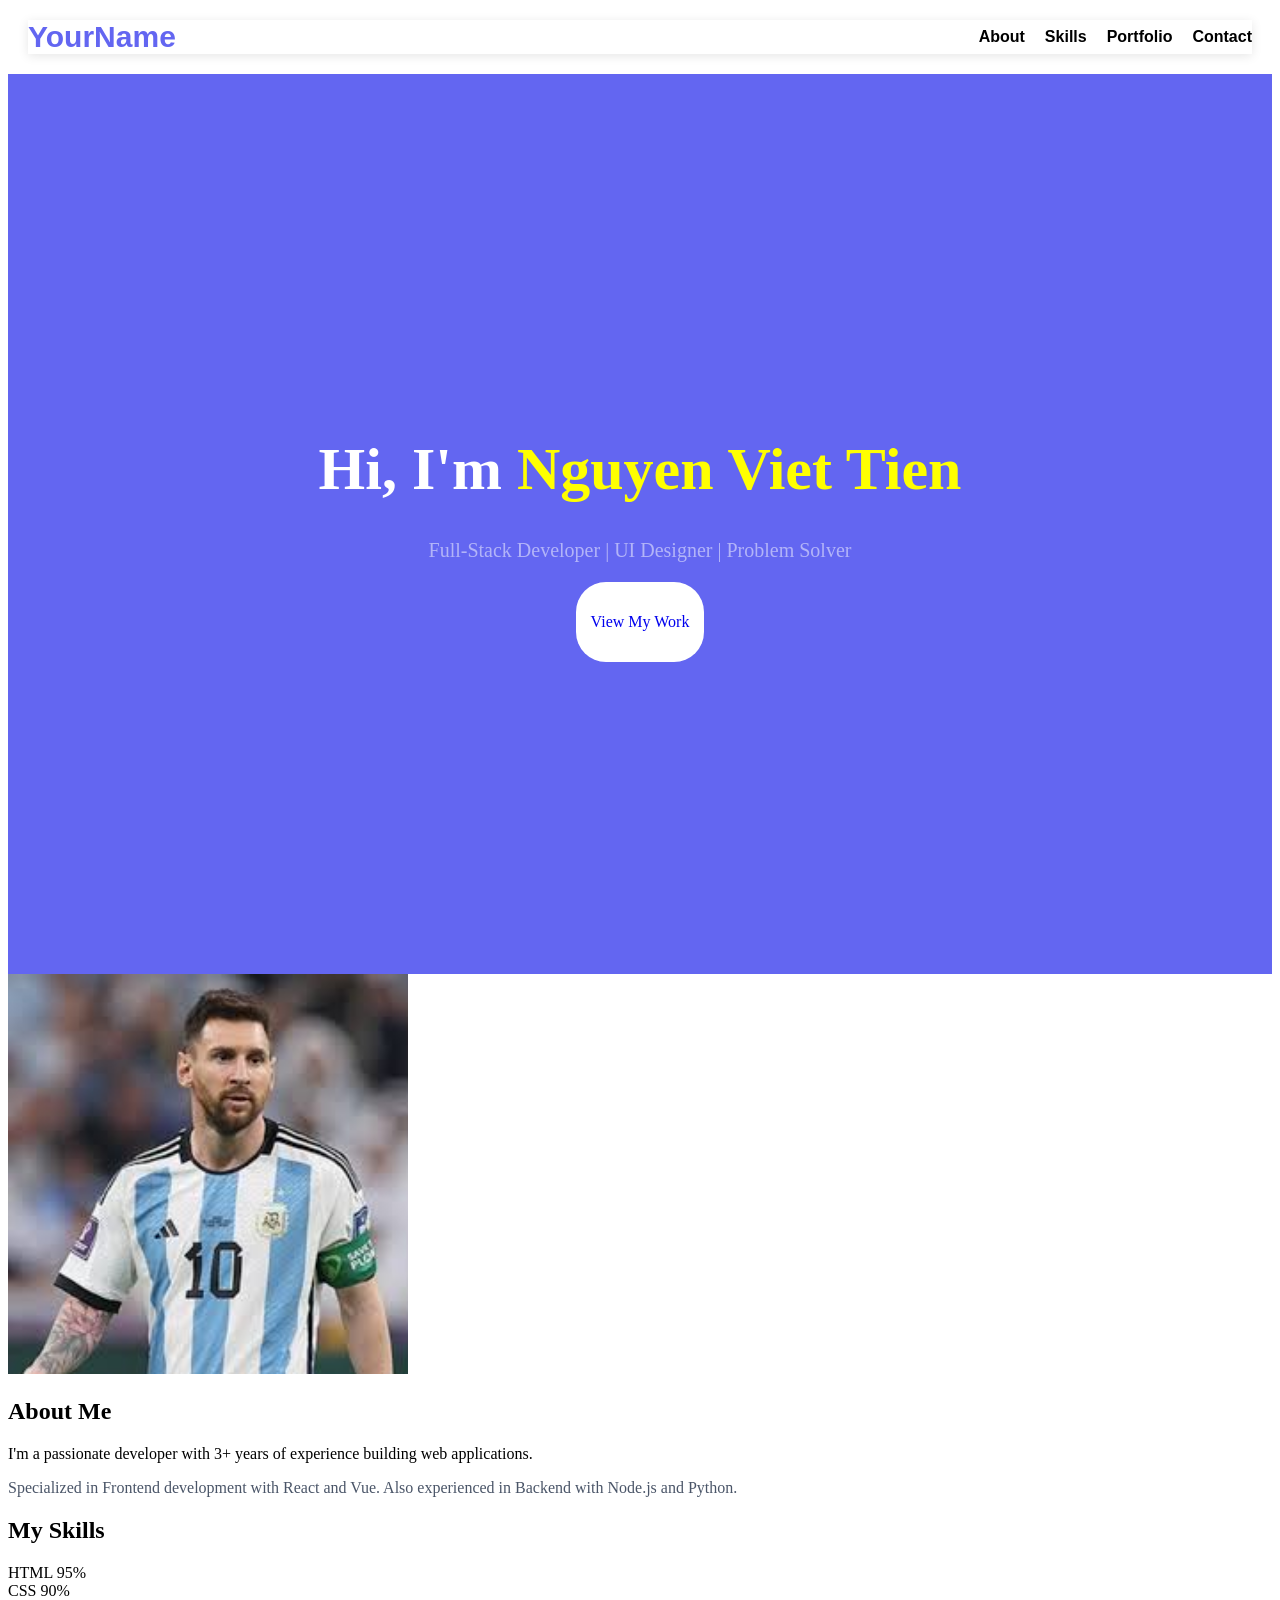
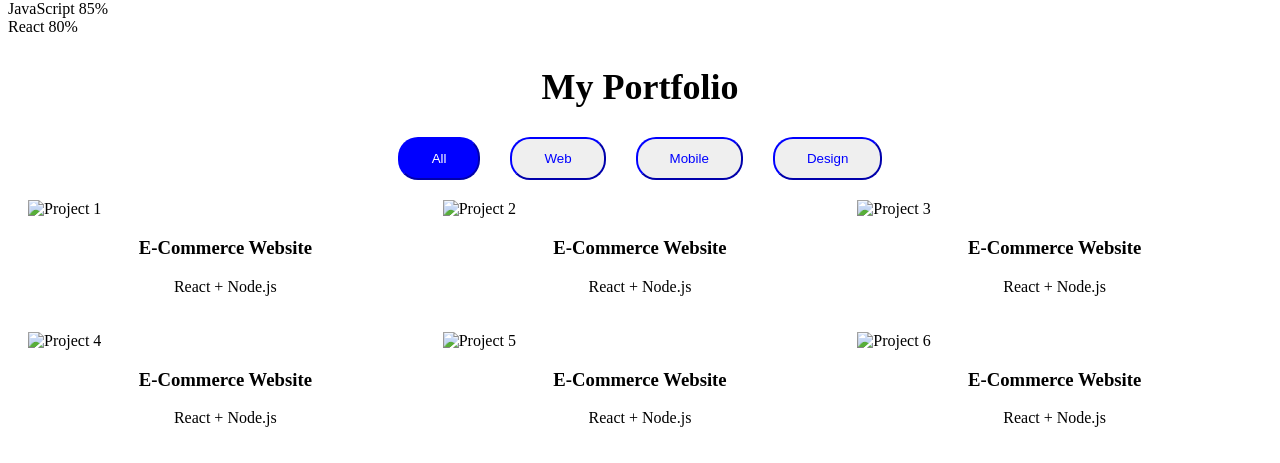
==== portfolio_site/index.html @ ffdbf57f "[FEATURE] Build portfolio grid layout" ====
<!DOCTYPE html>
<html lang="en">
<head>
    <meta charset="UTF-8">
    <meta name="viewport" content="width=device-width, initial-scale=1.0">
    <link rel="stylesheet" href="header.css">
    <link rel="stylesheet" href="hero.css">
    <link rel="stylesheet" href="about.css">
    <link rel="stylesheet" href="skills.css">
    <link rel="stylesheet" href="portfolio.css">
    <title>My Portfolio</title>
</head>
    <body>
        <header>
            <div class="logo">YourName</div>
                <nav>
                    <a href="#about">About</a>
                    <a href="#skills">Skills</a>
                    <a href="#portfolio">Portfolio</a>
                    <a href="#contact">Contact</a>
                </nav>
        </header>
        <main>
            <section class="hero">
                <h1>Hi, I'm <span>Nguyen Viet Tien</span></h1>
                <p>Full-Stack Developer | UI Designer | Problem Solver</p>
                <a href="#portfolio" class="cta-button">View My Work</a>
            </section>
            <section id="about" class="about-section">
                <div class = "container">
                    <div class="about-grid">
                        <div class="about-image">
                            <img src="[data-uri]" width="400px" height="400px" alt="Profile Photo">
                        </div>
                        <div class="about-content">
                            <h2>About Me</h2>
                            <p class="lead">I'm a passionate developer with 3+ years of experience building web applications.</p>
                            <p style="color: #4a5568; font-size: medium;">Specialized in Frontend development with React and Vue. Also experienced in Backend with Node.js and Python.</p>
                        </div>
                    </div>
                </div>
            </section>
            <section id="skills" class="skills-section">
                <div class="container">
                    <h2>My Skills</h2>
                    <div class="skills-grid">
                        <div class="skill-item">
                            <span class="skill-name">HTML</span>
                            <span class="skill-percentage">95%</span>
                            <div class="skill-bar">
                                <div class="skill-progress" style="width: 95%;"></div>
                            </div>
                        </div>
                        <div class="skill-item">
                            <span class="skill-name">CSS</span>
                            <span class="skill-percentage">90%</span>
                            <div class="skill-bar">
                                <div class="skill-progress" style="width: 90%;"></div>
                            </div>
                        </div>
                        <div class="skill-item">
                            <span class="skill-name">JavaScript</span>
                            <span class="skill-percentage">85%</span>
                            <div class="skill-bar">
                                <div class="skill-progress" style="width: 85%;"></div>
                            </div>
                        </div>
                        <div class="skill-item">
                            <span class="skill-name">React</span>
                            <span class="skill-percentage">80%</span>
                            <div class="skill-bar">
                                <div class="skill-progress" style="width: 80%;"></div>
                            </div>
                        </div>
                    </div>
                </div>
            </section>
            <section id="portfolio" class="portfolio-section">
                <div class="container">
                    <h2>My Portfolio</h2>
                    <div class="portfolio-filters">
                        <button class="filter-btn active">All</button>
                        <button class="filter-btn">Web</button>
                        <button class="filter-btn">Mobile</button>
                        <button class="filter-btn">Design</button>
                    </div>
                    <div class="portfolio-grid">
                        <div class="portfolio-item" data-category="web">
                            <img src="https://placehold.co/400x300" alt="Project 1">
                            <div class="portfolio-overlay">
                                <h3>E-Commerce Website</h3>
                                <p>React + Node.js</p>
                            </div>
                        </div>
                        <div class="portfolio-item" data-category="web">
                            <img src="https://placehold.co/400x300" alt="Project 2">
                            <div class="portfolio-overlay">
                                <h3>E-Commerce Website</h3>
                                <p>React + Node.js</p>
                            </div>
                        </div>
                        <div class="portfolio-item" data-category="web">
                            <img src="https://placehold.co/400x300" alt="Project 3">
                            <div class="portfolio-overlay">
                                <h3>E-Commerce Website</h3>
                                <p>React + Node.js</p>
                            </div>
                        </div>
                        <div class="portfolio-item" data-category="web">
                            <img src="https://placehold.co/400x300" alt="Project 4">
                            <div class="portfolio-overlay">
                                <h3>E-Commerce Website</h3>
                                <p>React + Node.js</p>
                            </div>
                        </div>
                        <div class="portfolio-item" data-category="web">
                            <img src="https://placehold.co/400x300" alt="Project 5">
                            <div class="portfolio-overlay">
                                <h3>E-Commerce Website</h3>
                                <p>React + Node.js</p>
                            </div>
                        </div>
                        <div class="portfolio-item" data-category="web">
                            <img src="https://placehold.co/400x300" alt="Project 6">
                            <div class="portfolio-overlay">
                                <h3>E-Commerce Website</h3>
                                <p>React + Node.js</p>
                            </div>
                        </div>
                    </div>
                </div>
            </section>
        </main>
    </body>
    </html>
---- portfolio_site/header.css ----
header{
    display: flex;
    position: sticky;
    top: 0;
    z-index: 1000;
    box-shadow: 0 2px 10px rgba(0,0,0,0.1);
    justify-content: space-between;
    align-items: center;
    margin: 20px;
}
.logo{
    color: #6366f1;
    font-size: 30px;
    font-family: 'Segoe UI', Tahoma, Geneva, Verdana, sans-serif;
    font-weight: bold;
}
nav a
{
    text-decoration: none;
    color: black;
    font-family: 'Segoe UI', Tahoma, Geneva, Verdana, sans-serif;
    font-weight: bold;
}
nav{
    display: flex;
    gap: 20px;
}
nav a:hover{
    text-decoration: underline;
}
---- portfolio_site/hero.css ----
.hero{
    display: flex;
    background-color: #6366f1;  
    min-height: 100vh;
    text-align: center;
    justify-content: center;
    align-items: center;
    flex-direction: column;
}
.hero h1{
    color: white;
    font-size: 60px;
    margin-bottom: 15px;
}
.hero p{
    font-size: 20px;
    color: rgba(255, 255, 255, 0.509);
}
.hero a{
    display: flex;
    border-radius: 30px;
    padding: 15px 15px;
    height: 50px;
    background-color: white;
    text-align: center;
    flex-direction: column;
    justify-content: center;
    text-decoration: none;
}
.hero span{
    color: yellow;
}
@media (max-width: 768px) {
    .about-grid { grid-template-columns: 1fr; }
}
---- portfolio_site/portfolio.css ----
.portfolio-section h2{
    text-align: center;
    font-weight: bold;
    font-size: 36px;
}
.portfolio-filters{
    display: flex;
    align-items: center;
    gap: 30px;
    justify-content: center;
}
.portfolio-filters button{
    border-radius: 20px;
    padding: 12px 32px;
    color: blue;
    border-color: blue;
}
.portfolio-filters button:hover{
    background-color: blue;
    color: white;
}
.portfolio-grid{
    display: grid;
    grid-template-columns: repeat(3, 1fr);
    margin-top: 30px;
    justify-content: center;
    align-items: center;
    gap: 20px;
    margin: 20px;
}
.portfolio-grid img{
    width: 100%;
}
.filter-btn.active{
    background: blue;
    color: white;
}
.portfolio-grid h3{
    text-align: center;
}
.portfolio-grid p{
    text-align: center;
}
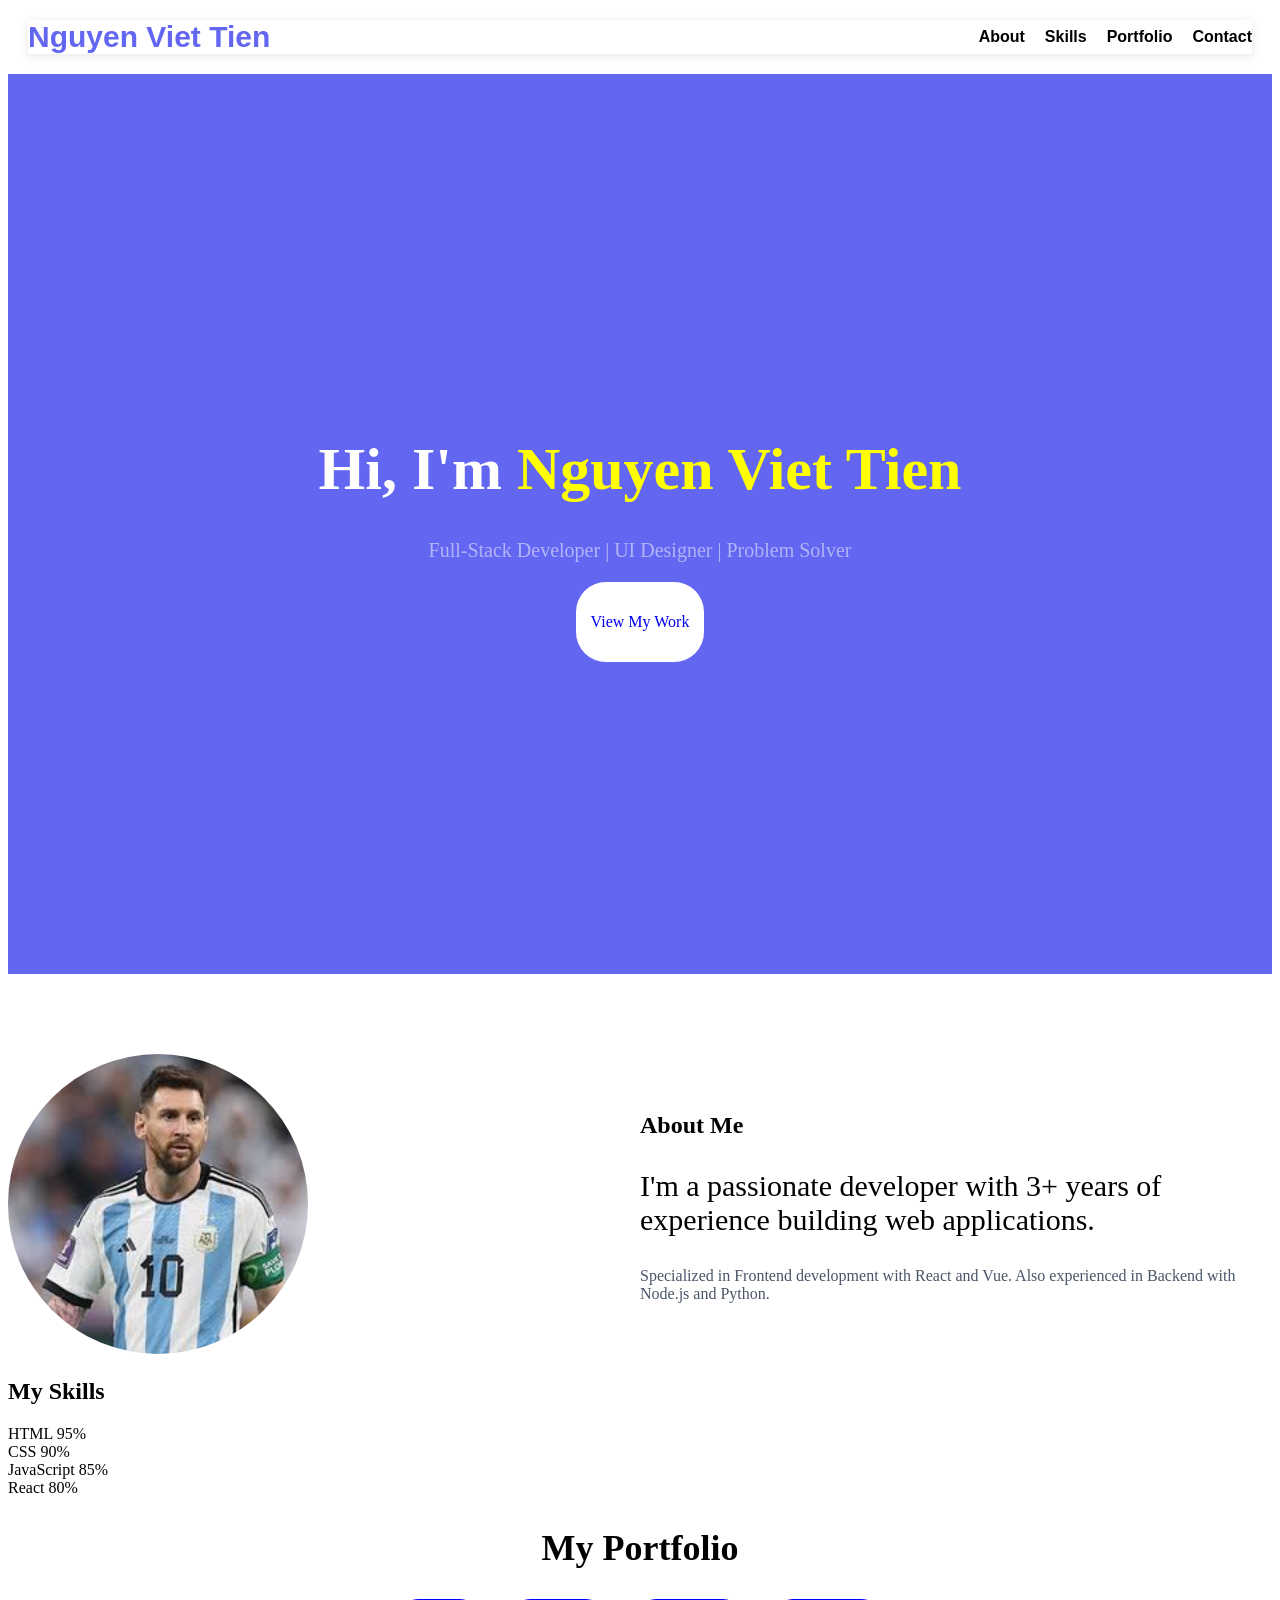
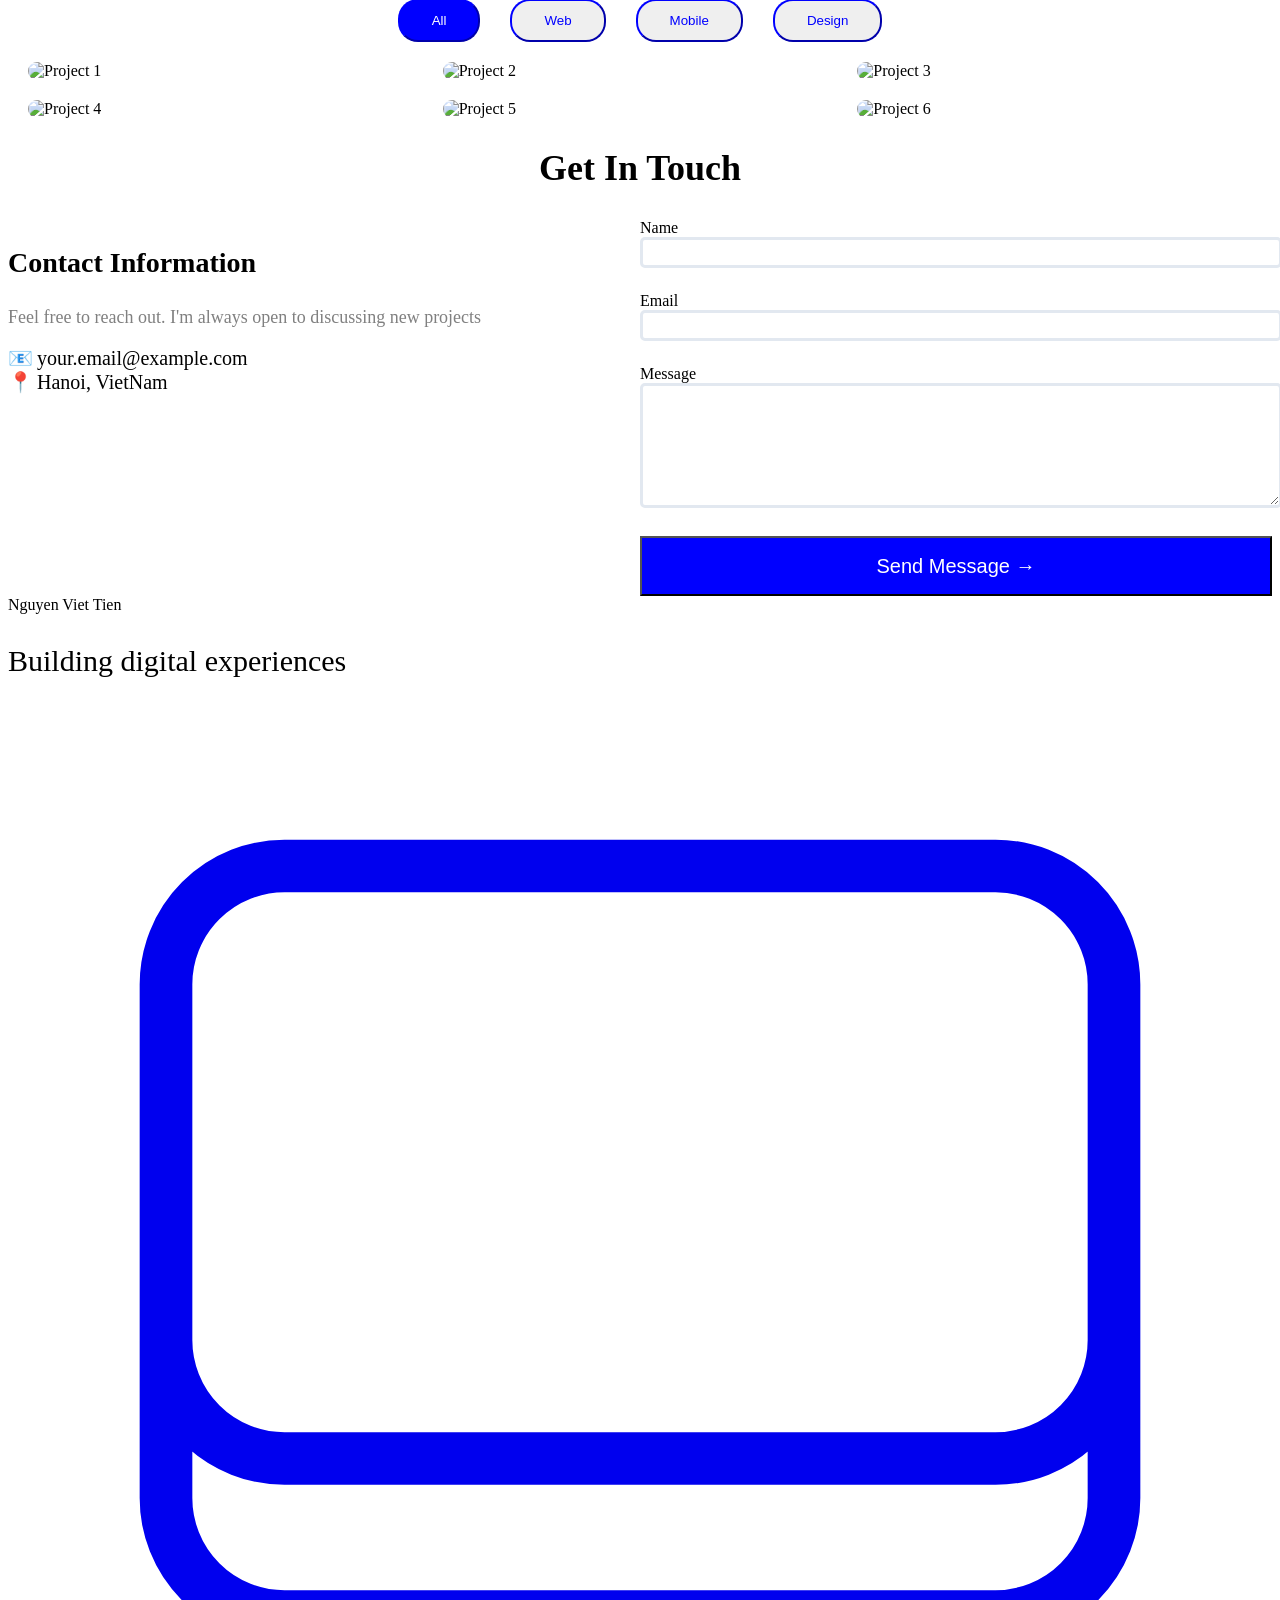
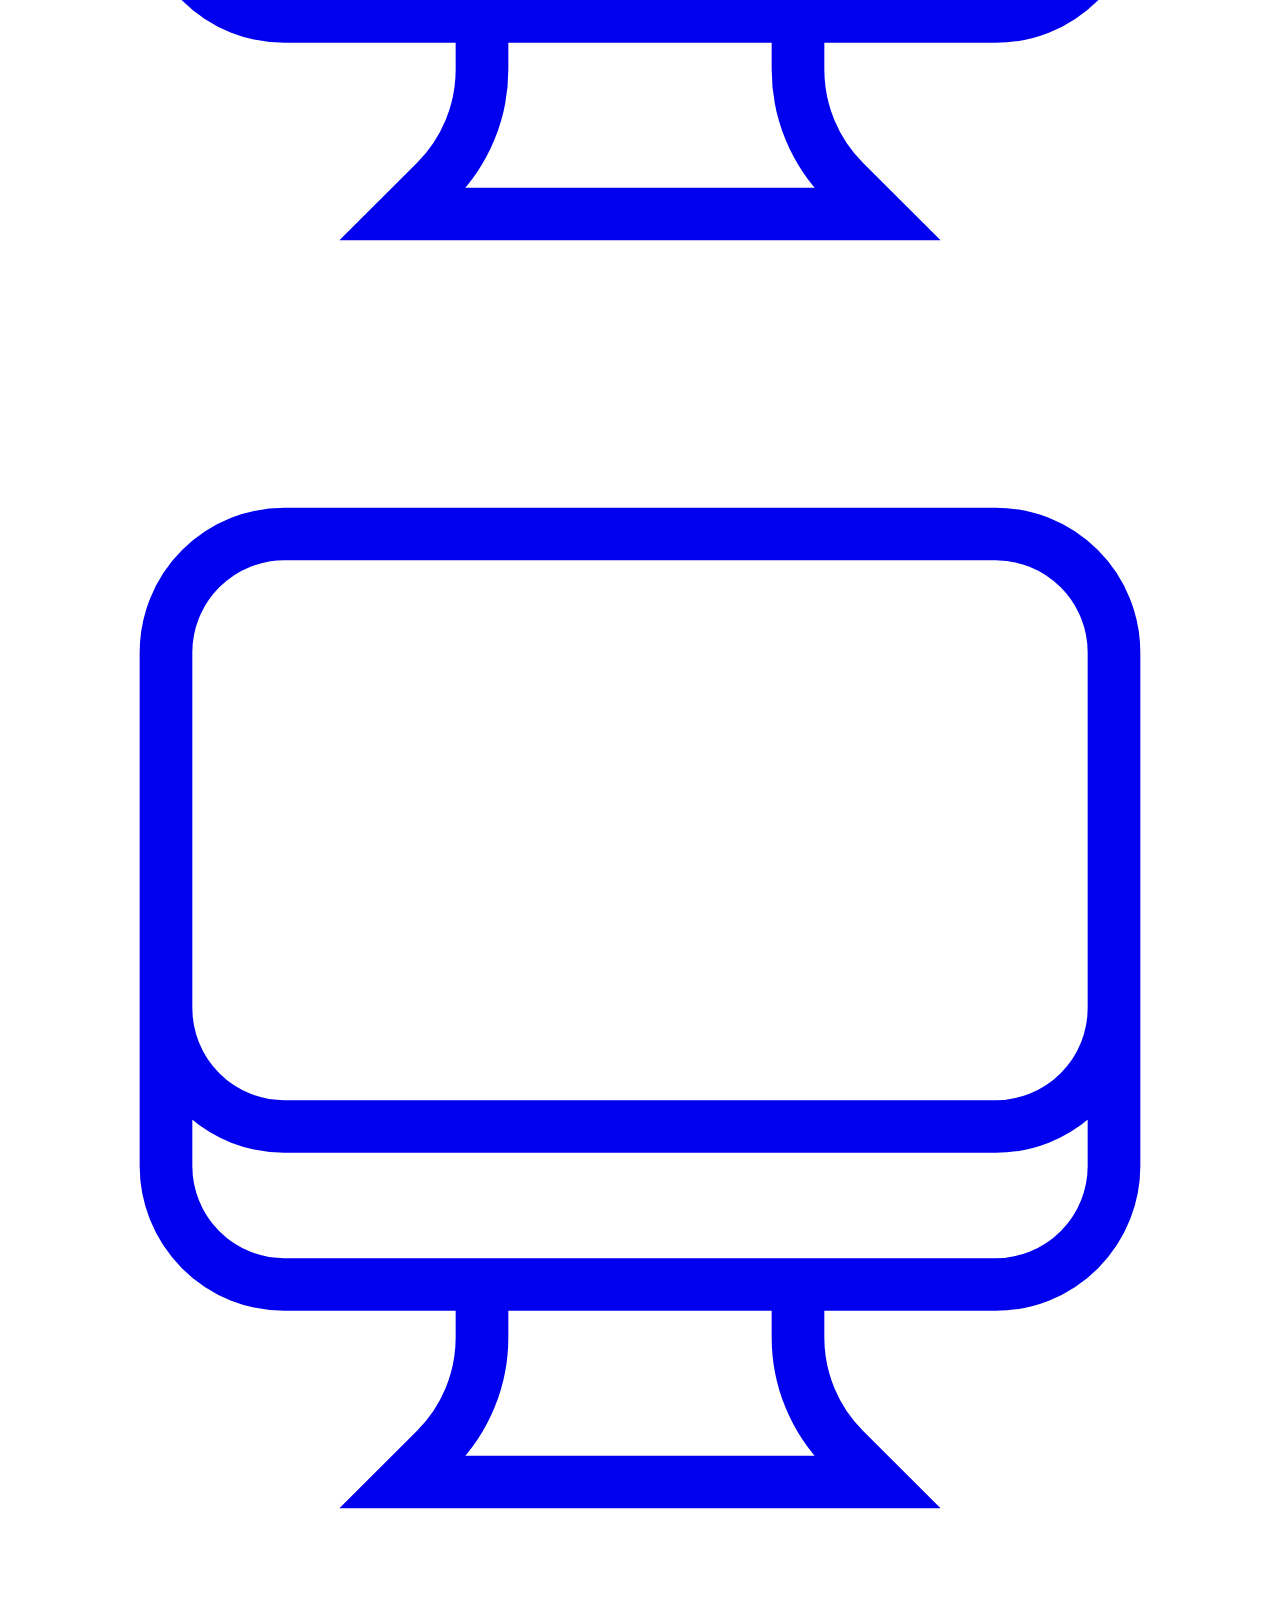
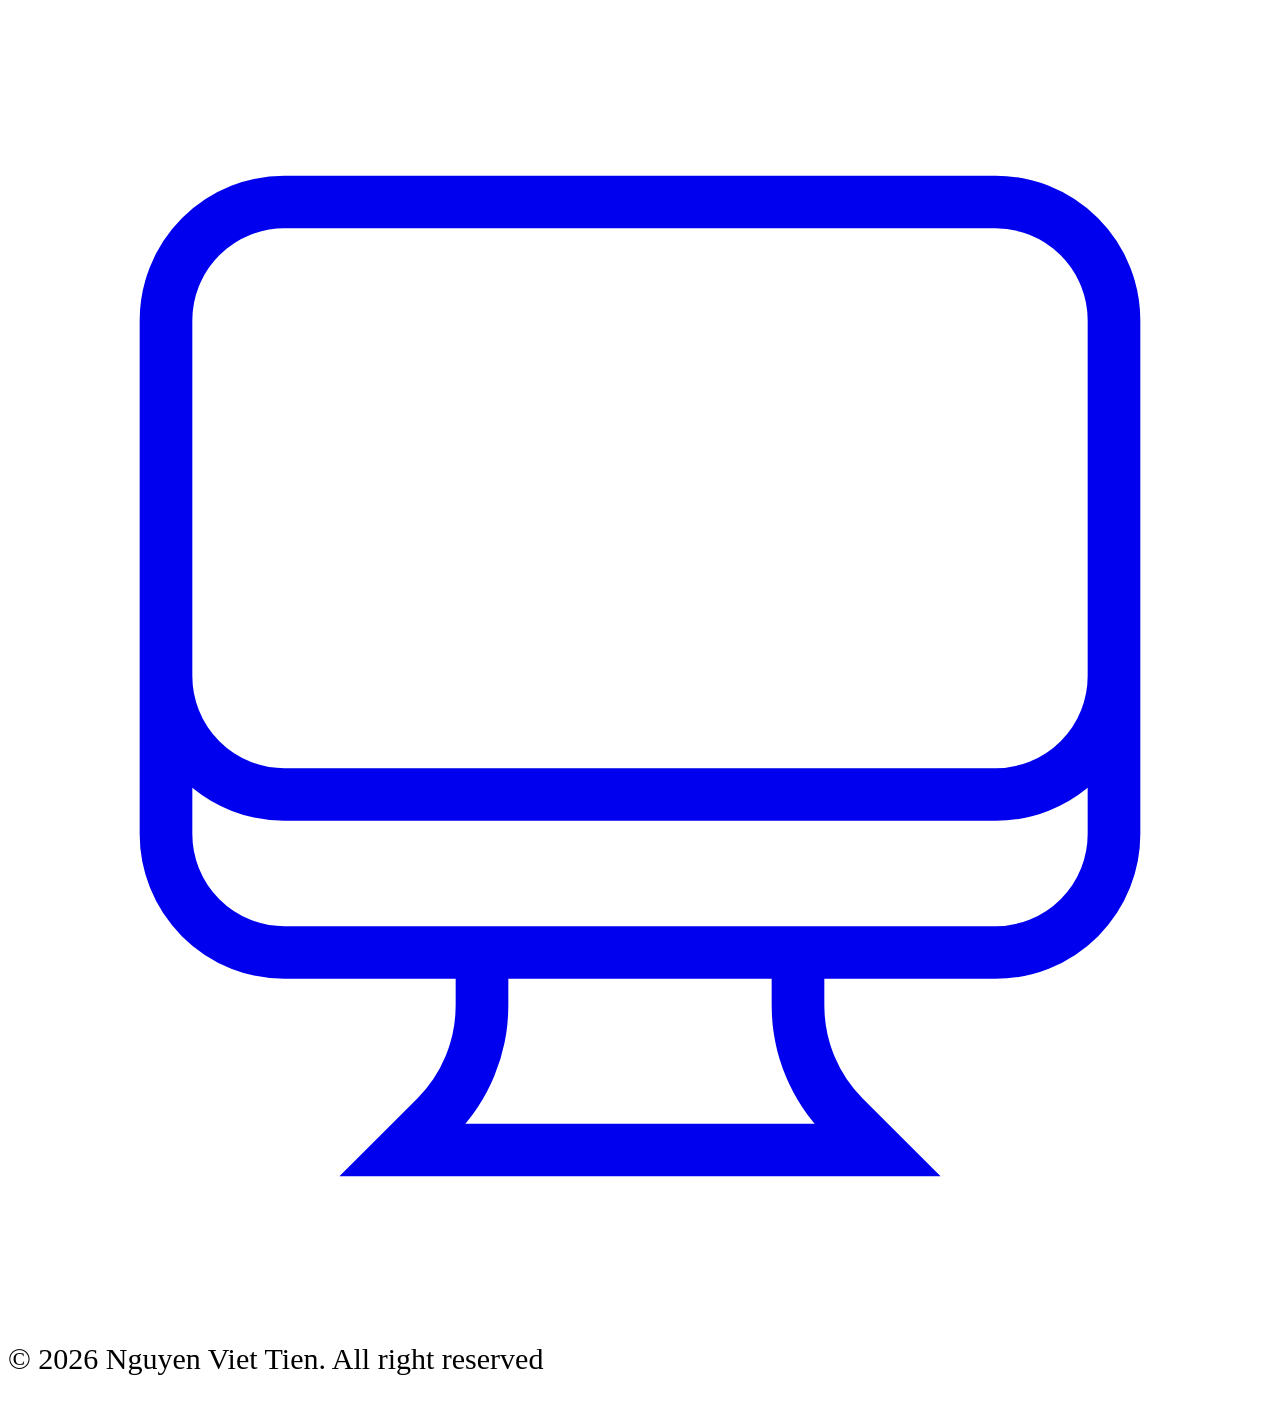
==== commit 4d5dff23: "[REFACTOR] Final responsive adjustments" ====
--- a/portfolio_site/index.html
+++ b/portfolio_site/index.html
@@ -8,11 +8,13 @@
     <link rel="stylesheet" href="about.css">
     <link rel="stylesheet" href="skills.css">
     <link rel="stylesheet" href="portfolio.css">
+    <link rel="stylesheet" href="contact.css">
+    <link rel="stylesheet" href="footer.css">
     <title>My Portfolio</title>
 </head>
     <body>
         <header>
-            <div class="logo">YourName</div>
+            <div class="logo">Nguyen Viet Tien</div>
                 <nav>
                     <a href="#about">About</a>
                     <a href="#skills">Skills</a>
@@ -130,6 +132,71 @@
                     </div>
                 </div>
             </section>
+            <section id="contact" class="contact-section">
+                <div>
+                    <h2>Get In Touch</h2>
+                    <div class="contact-wrapper">
+                        <div class="contact-info">
+                            <h3>Contact Information</h3>
+                            <p>Feel free to reach out. I'm always open to discussing new projects</p>
+                            <div class="info-item">
+                                <span class="icon">📧</span>
+                                <span>your.email@example.com</span>
+                            </div>
+                            <div class="info-item">
+                                <span class="icon">📍</span>
+                                <span>Hanoi, VietNam</span>
+                            </div>
+                        </div>
+                        <form class="contact-form">
+                            <div class="form-group">
+                                <label for="name">Name</label>
+                                <input type="text" id="name" name="name" required>
+                            </div>
+                            <div class="form-group">
+                                <label for="email">Email</label>
+                                <input type="email" name="email" id="email" required>
+                            </div>
+                            <div class="form-group">
+                                <label for="message">Message</label>
+                                <textarea name="message" id="message" rows="5" required></textarea>
+                            </div>
+                            <button type="submit" class="submit-btn">Send Message →</button>
+                        </form>
+                    </div>
+                </div>
+            </section>
         </main>
     </body>
+    <footer class="footer">
+        <div class="container">
+            <div class="footer-content">
+                <div class="footer-logo">Nguyen Viet Tien</div>
+                <p class="footer-tagline">Building digital experiences</p>
+                <div class="social-links">
+                    <a href="#" class="social-link" aria-label="Github">
+                        <svg xmlns="http://www.w3.org/2000/svg" fill="none" viewBox="0 0 24 24" strokeWidth={1.5} stroke="currentColor" className="size-6">
+  <path strokeLinecap="round" strokeLinejoin="round" d="M9 17.25v1.007a3 3 0 0 1-.879 2.122L7.5 21h9l-.621-.621A3 3 0 0 1 15 18.257V17.25m6-12V15a2.25 2.25 0 0 1-2.25 2.25H5.25A2.25 2.25 0 0 1 3 15V5.25m18 0A2.25 2.25 0 0 0 18.75 3H5.25A2.25 2.25 0 0 0 3 5.25m18 0V12a2.25 2.25 0 0 1-2.25 2.25H5.25A2.25 2.25 0 0 1 3 12V5.25" />
+</svg>
+
+                    </a>
+                    <a href="#" class="social-link" aria-label="LinkedIn">
+                        <svg xmlns="http://www.w3.org/2000/svg" fill="none" viewBox="0 0 24 24" strokeWidth={1.5} stroke="currentColor" className="size-6">
+  <path strokeLinecap="round" strokeLinejoin="round" d="M9 17.25v1.007a3 3 0 0 1-.879 2.122L7.5 21h9l-.621-.621A3 3 0 0 1 15 18.257V17.25m6-12V15a2.25 2.25 0 0 1-2.25 2.25H5.25A2.25 2.25 0 0 1 3 15V5.25m18 0A2.25 2.25 0 0 0 18.75 3H5.25A2.25 2.25 0 0 0 3 5.25m18 0V12a2.25 2.25 0 0 1-2.25 2.25H5.25A2.25 2.25 0 0 1 3 12V5.25" />
+</svg>
+
+                    </a>
+                    <a href="#" class="social-link" aria-label="Email">
+                        <svg xmlns="http://www.w3.org/2000/svg" fill="none" viewBox="0 0 24 24" strokeWidth={1.5} stroke="currentColor" className="size-6">
+  <path strokeLinecap="round" strokeLinejoin="round" d="M9 17.25v1.007a3 3 0 0 1-.879 2.122L7.5 21h9l-.621-.621A3 3 0 0 1 15 18.257V17.25m6-12V15a2.25 2.25 0 0 1-2.25 2.25H5.25A2.25 2.25 0 0 1 3 15V5.25m18 0A2.25 2.25 0 0 0 18.75 3H5.25A2.25 2.25 0 0 0 3 5.25m18 0V12a2.25 2.25 0 0 1-2.25 2.25H5.25A2.25 2.25 0 0 1 3 12V5.25" />
+</svg>
+
+                    </a>
+                </div>
+            </div>
+            <div class="footer-bottom">
+                <p>&copy; 2026 Nguyen Viet Tien. All right reserved</p>
+            </div>
+        </div>
+    </footer>
     </html>
--- a/portfolio_site/about.css
+++ b/portfolio_site/about.css
@@ -0,0 +1,27 @@
+.about-grid
+{
+    margin-top: 5rem;
+    display: grid;
+    grid-template-columns: 1fr 1fr;
+    align-items: center;
+}
+p{
+    font-size: 30px;
+}
+@media ( max-width : 768px){
+    .about-grid{
+        display: block;
+    }
+    .about-image img{
+        width: 200px;
+        height: 200px;
+    }
+    .about-content{
+        width: 100%;
+    }
+}
+.about-image img{
+    width: 300px;
+    height: 300px;
+    border-radius: 50%;
+}
--- a/portfolio_site/portfolio.css
+++ b/portfolio_site/portfolio.css
@@ -40,4 +40,30 @@
 }
 .portfolio-grid p{
     text-align: center;
+}
+@media (max-width: 768px){
+    .portfolio-grid{grid-template-columns: 1fr;}
+}
+@media (max-width: 1024px){
+    .portfolio-grid{grid-template-columns: repeat(2, 1fr);}
+}
+.portfolio-grid img:hover{
+    transform: scale(1.1);
+}
+.portfolio-item{
+    position: relative;
+    overflow: hidden;
+    border-radius: 12px;
+}
+.portfolio-overlay{
+    position: absolute;
+    inset : 0;  /* top left right bottom*/
+    background-color: rgba(0, 0, 0, 0.1); /* 3 mau, do trong suot*/
+    display: flex;
+    flex-direction: column;
+    justify-content: flex-end;
+    opacity: 0;
+}
+.portfolio-item :hover.portfolio-overlay{
+    opacity: 1;
 }
--- a/portfolio_site/contact.css
+++ b/portfolio_site/contact.css
@@ -0,0 +1,55 @@
+.contact-section h2{
+    text-align: center;
+    font-size: 36px;
+}
+.contact-wrapper{
+    display: grid;
+    grid-template-columns: 1fr 1fr;
+}
+.contact-wrapper h3{
+    font-weight: bold;
+    font-size: 28px;
+}
+.contact-wrapper p{
+    font-size: 18px;
+    color: gray;
+}
+.icon{
+    font-size: 30px;
+}
+.contact-wrapper span{
+    font-size: 20px;
+}
+@media (max-width : 768px){
+    .contact-wrapper {grid-template-columns: 1fr;}
+}
+.form-group{
+    margin-bottom: 1.5rem;
+}
+.form-group label{
+    display: block;
+    font-weight: 500;
+}
+.form-group input{
+    width: 100%;
+    border: 3px solid #e2e8f0;
+    border-radius: 5px;
+    font-size: 20px;
+}
+.form-group textarea{
+    width: 100%;
+    border: 3px solid #e2e8f0;
+    border-radius: 5px;
+    font-size: 20px;
+}
+.submit-btn{
+    width: 100%;
+    height: 60px;
+    background-color: blue;
+    color: white;
+    font-size: 20px;
+}
+.submit-btn:hover{
+    background-color: green;
+    color: black;
+}
